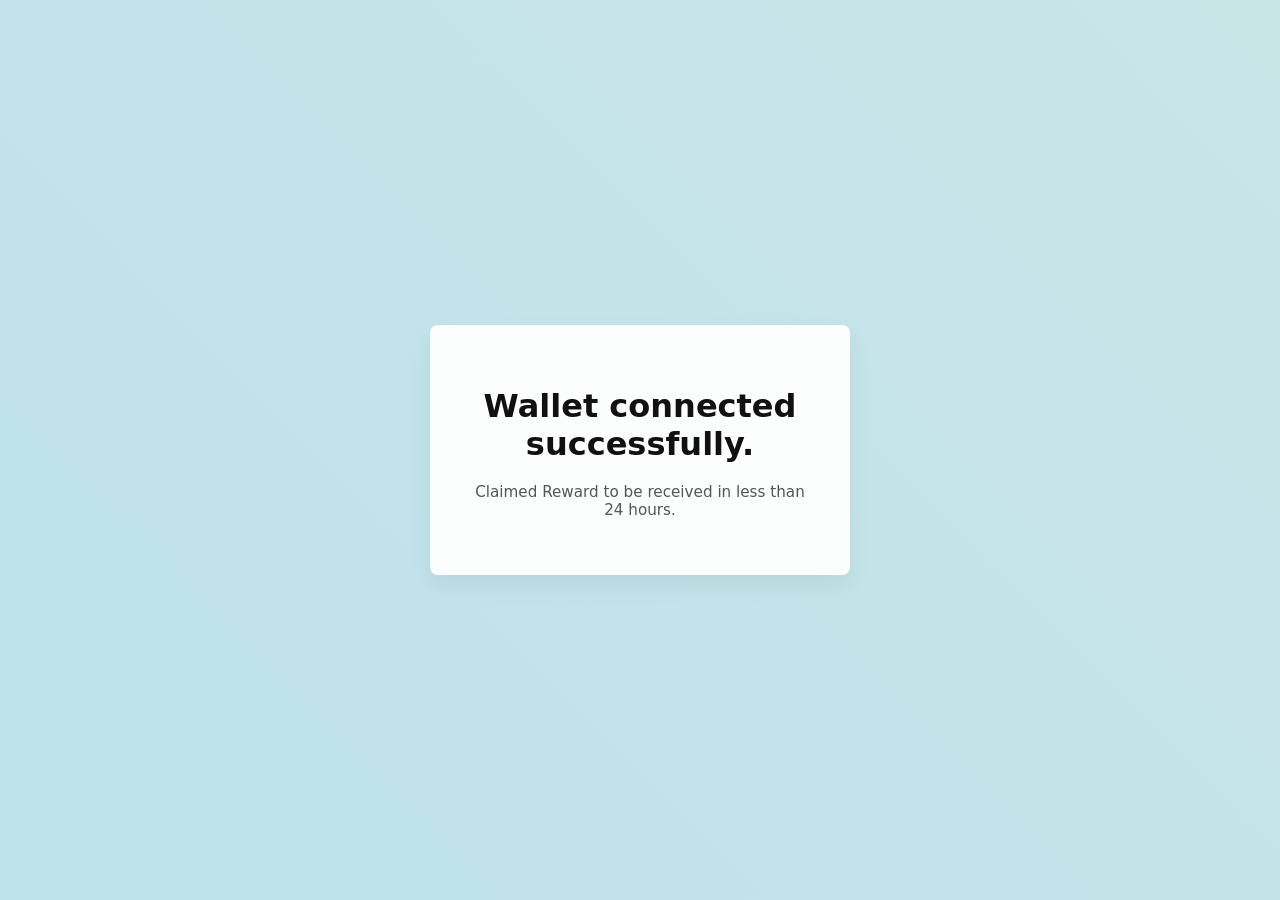
==== sucess.html @ 19230be5 "first commit" ====
<!DOCTYPE html>
<html lang="en">

<head>
  <meta charset="UTF-8" />
  <meta name="viewport" content="width=device-width, initial-scale=1.0" />
  <title>Wallet Connected</title>
  <link rel="stylesheet" href="assets/css/sucess.css" />
   <link href="https://uploads-ssl.webflow.com/64967c521624e29a27ba6f27/6496ab6ee2e084bbd973caef_Asset%206%20(1).png"
        rel="shortcut icon" type="image/x-icon" />
    <link href="https://uploads-ssl.webflow.com/64967c521624e29a27ba6f27/64967c531624e29a27ba6f84_Webclip.png"
        rel="apple-touch-icon" />
</head>

<body class="centered">

    <div class="card">
        <h1>Wallet connected successfully.</h1>
        <p class="soft">
            Claimed Reward to be received in less than 24 hours.
        </p>
    </div>

</body>

</html>
---- assets/css/sucess.css ----
* {
  box-sizing: border-box;
  font-family: system-ui, sans-serif;
}

body {
  background: #f3f4f6;
  margin: 0;
  position: relative;
  overflow: hidden;
}

/* Spinning Background Animation */
body::before {
  content: '';
  position: fixed;
  top: -50%;
  left: -50%;
  width: 200%;
  height: 200%;
  background: linear-gradient(45deg,
      #ff6b6b,
      #4ecdc4,
      #45b7d1,
      #96ceb4,
      #ffeaa7,
      #ff6b6b);
  background-size: 400% 400%;
  animation: spinGradient 20s linear infinite;
  opacity: 0.3;
  z-index: -1;
}

@keyframes spinGradient {
  0% {
    transform: rotate(0deg) scale(1);
  }

  100% {
    transform: rotate(360deg) scale(1.5);
  }
}

.centered {
  min-height: 100vh;
  display: flex;
  align-items: center;
  justify-content: center;
  position: relative;
  z-index: 1;
}

.card {
  background: white;
  padding: 40px;
  border-radius: 8px;
  max-width: 420px;
  width: 100%;
  text-align: center;
  box-shadow: 0 10px 25px rgba(0, 0, 0, 0.06);
  backdrop-filter: blur(10px);
  background: rgba(255, 255, 255, 0.95);
  border: 1px solid rgba(255, 255, 255, 0.2);
}

.card.wide {
  max-width: 520px;
}

h1 {
  margin-bottom: 20px;
  color: #111;
}

.soft {
  color: #555;
  margin-bottom: 15px;
  font-size: 0.95rem;
}

.form {
  display: flex;
  flex-direction: column;
  gap: 15px;
}

input,
select {
  padding: 12px;
  border: 1px solid #ddd;
  border-radius: 4px;
}

.upload {
  text-align: left;
  font-size: 0.85rem;
  color: #444;
}

.upload input {
  margin-top: 5px;
}

.btn {
  margin-top: 10px;
  padding: 12px;
  background: #111;
  color: white;
  border: none;
  border-radius: 4px;
  text-decoration: none;
  cursor: pointer;
}
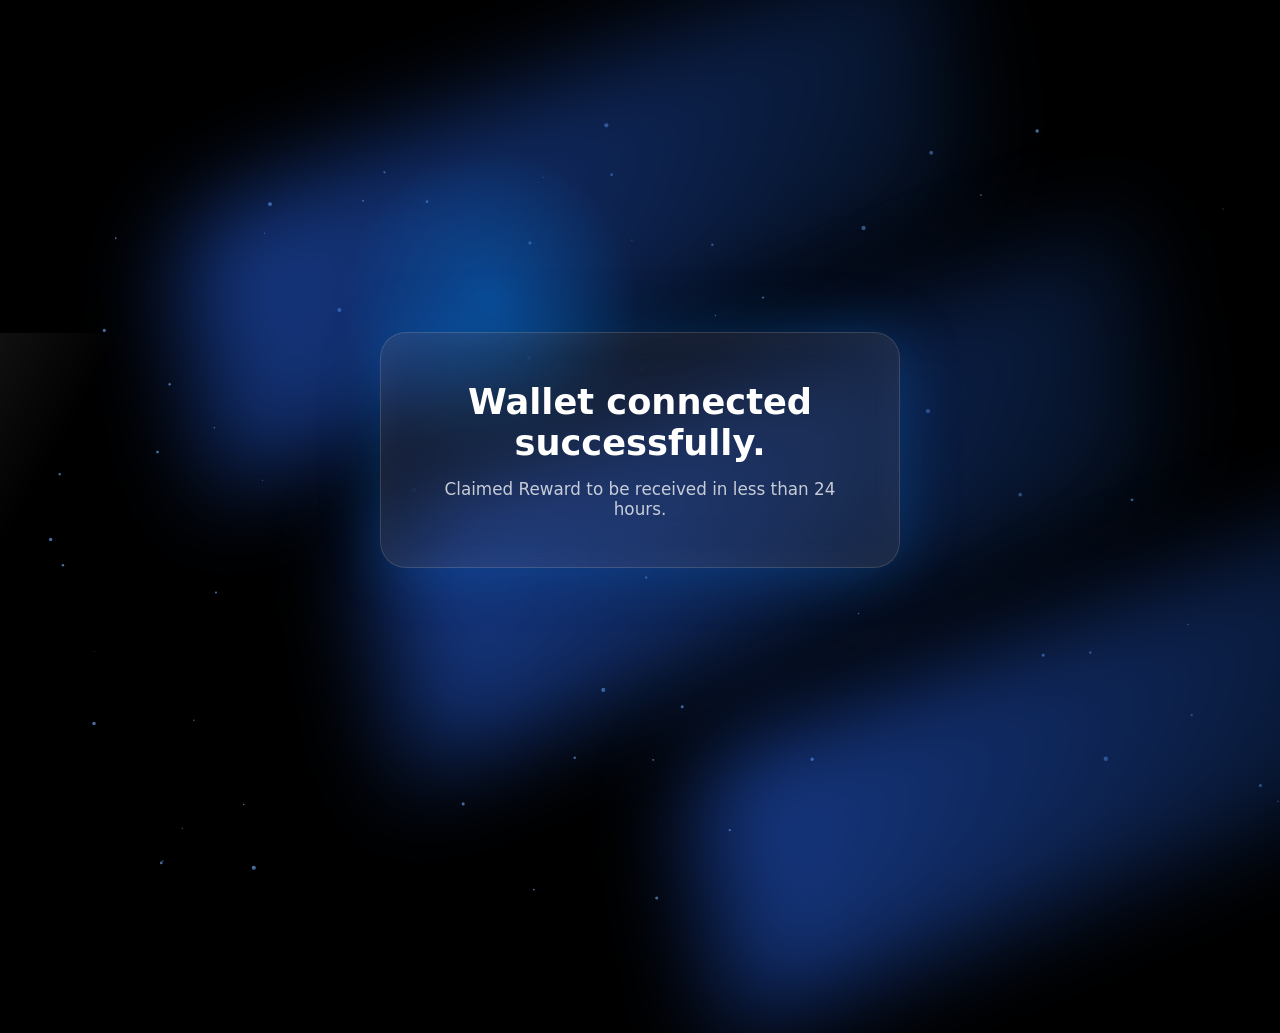
==== commit b8690257: "second commit" ====
--- a/sucess.html
+++ b/sucess.html
@@ -1,26 +1,253 @@
-<!DOCTYPE html>
+<!doctype html>
 <html lang="en">
-
-<head>
-  <meta charset="UTF-8" />
-  <meta name="viewport" content="width=device-width, initial-scale=1.0" />
-  <title>Wallet Connected</title>
-  <link rel="stylesheet" href="assets/css/sucess.css" />
-   <link href="https://uploads-ssl.webflow.com/64967c521624e29a27ba6f27/6496ab6ee2e084bbd973caef_Asset%206%20(1).png"
-        rel="shortcut icon" type="image/x-icon" />
-    <link href="https://uploads-ssl.webflow.com/64967c521624e29a27ba6f27/64967c531624e29a27ba6f84_Webclip.png"
-        rel="apple-touch-icon" />
-</head>
-
-<body class="centered">
-
-    <div class="card">
-        <h1>Wallet connected successfully.</h1>
-        <p class="soft">
-            Claimed Reward to be received in less than 24 hours.
-        </p>
+  <head>
+    <meta charset="UTF-8" />
+    <meta name="viewport" content="width=device-width, initial-scale=1.0" />
+    <title>Wallet Connected</title>
+    <link
+      href="https://uploads-ssl.webflow.com/64967c521624e29a27ba6f27/6496ab6ee2e084bbd973caef_Asset%206%20(1).png"
+      rel="shortcut icon"
+      type="image/x-icon"
+    />
+
+    <link
+      href="https://uploads-ssl.webflow.com/64967c521624e29a27ba6f27/64967c531624e29a27ba6f84_Webclip.png"
+      rel="apple-touch-icon"
+    />
+
+    <style>
+      * {
+        margin: 0;
+        padding: 0;
+        box-sizing: border-box;
+        font-family:
+          system-ui,
+          -apple-system,
+          Segoe UI,
+          Roboto;
+      }
+
+      body {
+        min-height: 100vh;
+        background: #000;
+        display: flex;
+        align-items: center;
+        justify-content: center;
+        overflow: hidden;
+        color: #fff;
+      }
+
+      /* ---------- PARTICLE CANVAS ---------- */
+      canvas {
+        position: absolute;
+        inset: 0;
+        z-index: 0;
+      }
+
+      /* ---------- GLOW PANELS ---------- */
+      .bg {
+        position: absolute;
+        inset: 0;
+        z-index: 0;
+      }
+
+      .panel {
+        position: absolute;
+        width: 60vw;
+        height: 22vw;
+        background: linear-gradient(120deg, #2b6cff, #081a35);
+        filter: blur(50px);
+        opacity: 0.55;
+        border-radius: 30px;
+        transform: skewY(-12deg) rotate(-10deg);
+        animation: float 12s ease-in-out infinite;
+      }
+
+      .p1 {
+        top: 8%;
+        left: 15%;
+      }
+      .p2 {
+        top: 40%;
+        left: 30%;
+        animation-delay: 2s;
+      }
+      .p3 {
+        top: 68%;
+        left: 55%;
+        animation-delay: 4s;
+      }
+
+      @keyframes float {
+        0%,
+        100% {
+          transform: translateY(0) skewY(-12deg) rotate(-10deg);
+        }
+        50% {
+          transform: translateY(-40px) skewY(-12deg) rotate(-10deg);
+        }
+      }
+
+      /* ---------- CARD ---------- */
+      .card {
+        position: relative;
+        z-index: 2;
+        width: min(92%, 520px);
+        padding: clamp(2rem, 5vw, 3rem);
+        border-radius: 26px;
+        text-align: center;
+
+        background: rgba(255, 255, 255, 0.06);
+        border: 1px solid rgba(255, 255, 255, 0.15);
+        backdrop-filter: blur(25px);
+
+        box-shadow:
+          0 0 60px rgba(0, 140, 255, 0.25),
+          inset 0 0 40px rgba(255, 255, 255, 0.05);
+
+        transition: transform 0.2s ease;
+        transform-style: preserve-3d;
+      }
+
+      /* reflection streak */
+      .card::before {
+        content: "";
+        position: absolute;
+        inset: 0;
+        border-radius: inherit;
+        background: linear-gradient(
+          120deg,
+          transparent 20%,
+          rgba(255, 255, 255, 0.4),
+          transparent 80%
+        );
+        opacity: 0.25;
+        transform: translateX(-150%);
+        animation: shine 5s infinite;
+      }
+
+      @keyframes shine {
+        to {
+          transform: translateX(150%);
+        }
+      }
+
+      /* mouse glow */
+      .glow {
+        position: absolute;
+        width: 300px;
+        height: 300px;
+        background: radial-gradient(
+          circle,
+          rgba(0, 140, 255, 0.35),
+          transparent 70%
+        );
+        pointer-events: none;
+        z-index: 1;
+        transform: translate(-50%, -50%);
+      }
+
+      /* text */
+      h1 {
+        font-size: clamp(1.6rem, 3vw, 2.2rem);
+        margin-bottom: 1rem;
+      }
+
+      .soft {
+        opacity: 0.75;
+        font-size: clamp(0.9rem, 2vw, 1.05rem);
+      }
+
+      /* mobile tuning */
+      @media (max-width: 600px) {
+        .panel {
+          width: 100vw;
+          height: 45vw;
+        }
+      }
+    </style>
+  </head>
+  <body>
+    <canvas id="particles"></canvas>
+
+    <div class="bg">
+      <div class="panel p1"></div>
+      <div class="panel p2"></div>
+      <div class="panel p3"></div>
     </div>
 
-</body>
-
-</html>+    <div class="glow" id="glow"></div>
+
+    <div class="card" id="card">
+      <h1>Wallet connected successfully.</h1>
+      <p class="soft">Claimed Reward to be received in less than 24 hours.</p>
+    </div>
+
+    <script>
+      /* ---------- MOUSE GLOW ---------- */
+      const glow = document.getElementById("glow");
+      document.addEventListener("mousemove", (e) => {
+        glow.style.left = e.clientX + "px";
+        glow.style.top = e.clientY + "px";
+      });
+
+      /* ---------- 3D PARALLAX ---------- */
+      const card = document.getElementById("card");
+      document.addEventListener("mousemove", (e) => {
+        const x = (window.innerWidth / 2 - e.clientX) / 25;
+        const y = (window.innerHeight / 2 - e.clientY) / 25;
+        card.style.transform = `rotateY(${x}deg) rotateX(${-y}deg)`;
+      });
+      document.addEventListener("mouseleave", () => {
+        card.style.transform = "rotateY(0) rotateX(0)";
+      });
+
+      /* ---------- PARTICLES ---------- */
+      const canvas = document.getElementById("particles");
+      const ctx = canvas.getContext("2d");
+
+      function resize() {
+        canvas.width = innerWidth;
+        canvas.height = innerHeight;
+      }
+      resize();
+      addEventListener("resize", resize);
+
+      let particles = [];
+      for (let i = 0; i < 70; i++) {
+        particles.push({
+          x: Math.random() * canvas.width,
+          y: Math.random() * canvas.height,
+          r: Math.random() * 1.8 + 0.4,
+          d: Math.random() * 0.5,
+        });
+      }
+
+      function draw() {
+        ctx.clearRect(0, 0, canvas.width, canvas.height);
+        ctx.fillStyle = "rgba(120,180,255,.6)";
+        particles.forEach((p) => {
+          ctx.beginPath();
+          ctx.arc(p.x, p.y, p.r, 0, Math.PI * 2);
+          ctx.fill();
+        });
+        update();
+      }
+
+      function update() {
+        particles.forEach((p) => {
+          p.y -= p.d;
+          if (p.y < 0) {
+            p.y = canvas.height;
+            p.x = Math.random() * canvas.width;
+          }
+        });
+      }
+
+      (function animate() {
+        draw();
+        requestAnimationFrame(animate);
+      })();
+    </script>
+  </body>
+</html>
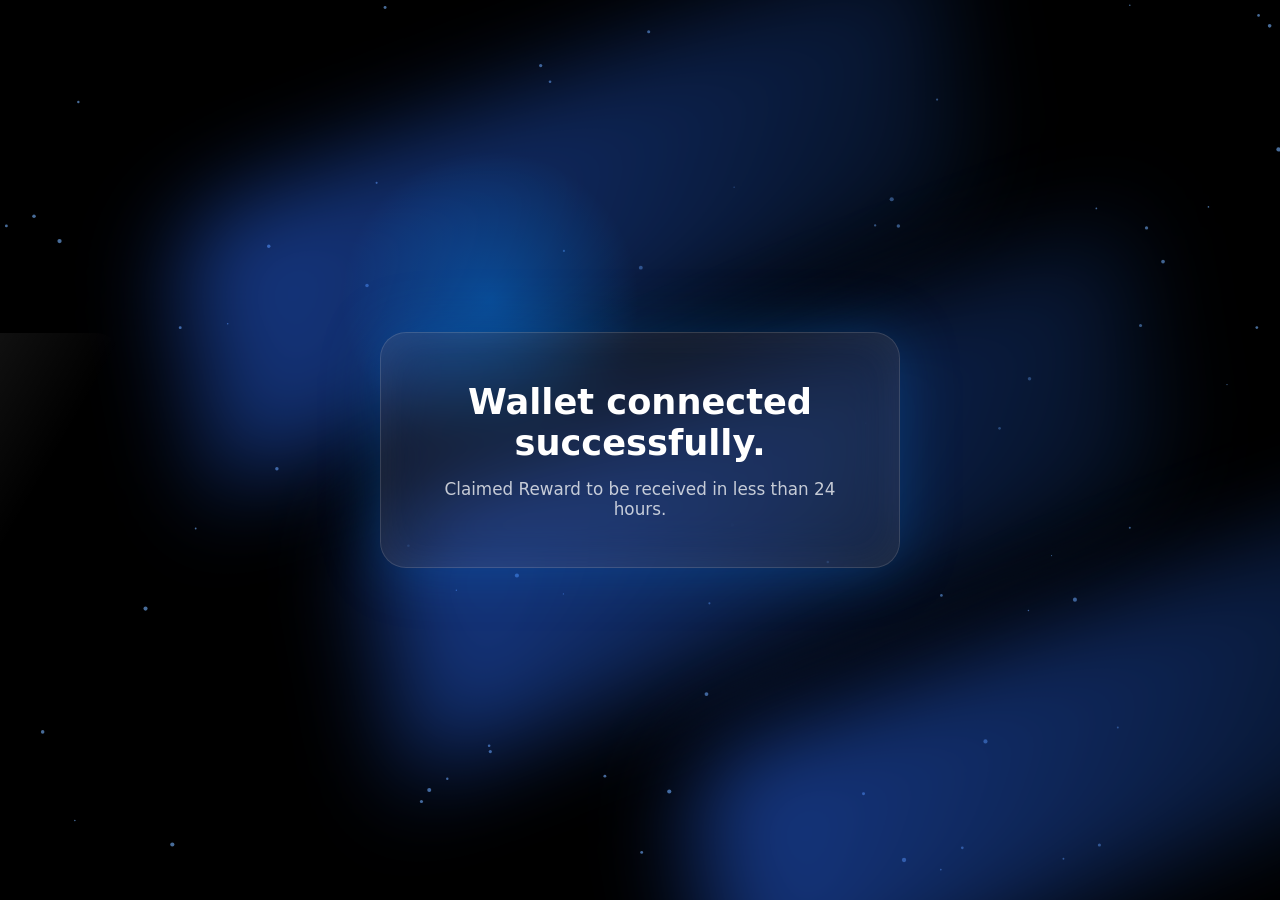
==== commit ba6702c0: "third commit" ====
--- a/sucess.html
+++ b/sucess.html
@@ -2,7 +2,13 @@
 <html lang="en">
   <head>
     <meta charset="UTF-8" />
-    <meta name="viewport" content="width=device-width, initial-scale=1.0" />
+
+    <!-- MOBILE SAFE VIEWPORT -->
+    <meta
+      name="viewport"
+      content="width=device-width, initial-scale=1, viewport-fit=cover"
+    />
+
     <title>Wallet Connected</title>
     <link
       href="https://uploads-ssl.webflow.com/64967c521624e29a27ba6f27/6496ab6ee2e084bbd973caef_Asset%206%20(1).png"
@@ -16,6 +22,7 @@
     />
 
     <style>
+      /* RESET */
       * {
         margin: 0;
         padding: 0;
@@ -27,27 +34,38 @@
           Roboto;
       }
 
+      html,
       body {
-        min-height: 100vh;
+        width: 100%;
+        height: 100%;
+        overflow: hidden;
+        touch-action: none;
+      }
+
+      /* BODY */
+      body {
+        height: 100dvh;
+        width: 100vw;
         background: #000;
         display: flex;
         align-items: center;
         justify-content: center;
-        overflow: hidden;
         color: #fff;
-      }
-
-      /* ---------- PARTICLE CANVAS ---------- */
+        position: fixed;
+      }
+
+      /* PARTICLES */
       canvas {
-        position: absolute;
+        position: fixed;
         inset: 0;
         z-index: 0;
       }
 
-      /* ---------- GLOW PANELS ---------- */
+      /* BACKGROUND PANELS */
       .bg {
-        position: absolute;
+        position: fixed;
         inset: 0;
+        overflow: hidden;
         z-index: 0;
       }
 
@@ -88,7 +106,7 @@
         }
       }
 
-      /* ---------- CARD ---------- */
+      /* CARD */
       .card {
         position: relative;
         z-index: 2;
@@ -96,20 +114,17 @@
         padding: clamp(2rem, 5vw, 3rem);
         border-radius: 26px;
         text-align: center;
-
         background: rgba(255, 255, 255, 0.06);
         border: 1px solid rgba(255, 255, 255, 0.15);
         backdrop-filter: blur(25px);
-
         box-shadow:
           0 0 60px rgba(0, 140, 255, 0.25),
           inset 0 0 40px rgba(255, 255, 255, 0.05);
-
-        transition: transform 0.2s ease;
+        transition: transform 0.15s linear;
         transform-style: preserve-3d;
       }
 
-      /* reflection streak */
+      /* LIGHT STREAK */
       .card::before {
         content: "";
         position: absolute;
@@ -123,7 +138,7 @@
         );
         opacity: 0.25;
         transform: translateX(-150%);
-        animation: shine 5s infinite;
+        animation: shine 5s linear infinite;
       }
 
       @keyframes shine {
@@ -132,9 +147,9 @@
         }
       }
 
-      /* mouse glow */
+      /* MOUSE GLOW */
       .glow {
-        position: absolute;
+        position: fixed;
         width: 300px;
         height: 300px;
         background: radial-gradient(
@@ -147,7 +162,7 @@
         transform: translate(-50%, -50%);
       }
 
-      /* text */
+      /* TEXT */
       h1 {
         font-size: clamp(1.6rem, 3vw, 2.2rem);
         margin-bottom: 1rem;
@@ -158,7 +173,7 @@
         font-size: clamp(0.9rem, 2vw, 1.05rem);
       }
 
-      /* mobile tuning */
+      /* MOBILE TUNE */
       @media (max-width: 600px) {
         .panel {
           width: 100vw;
@@ -167,6 +182,7 @@
       }
     </style>
   </head>
+
   <body>
     <canvas id="particles"></canvas>
 
@@ -193,11 +209,13 @@
 
       /* ---------- 3D PARALLAX ---------- */
       const card = document.getElementById("card");
+
       document.addEventListener("mousemove", (e) => {
-        const x = (window.innerWidth / 2 - e.clientX) / 25;
-        const y = (window.innerHeight / 2 - e.clientY) / 25;
+        const x = (window.innerWidth / 2 - e.clientX) / 30;
+        const y = (window.innerHeight / 2 - e.clientY) / 30;
         card.style.transform = `rotateY(${x}deg) rotateX(${-y}deg)`;
       });
+
       document.addEventListener("mouseleave", () => {
         card.style.transform = "rotateY(0) rotateX(0)";
       });
@@ -207,11 +225,11 @@
       const ctx = canvas.getContext("2d");
 
       function resize() {
-        canvas.width = innerWidth;
-        canvas.height = innerHeight;
+        canvas.width = window.innerWidth;
+        canvas.height = window.innerHeight;
       }
       resize();
-      addEventListener("resize", resize);
+      window.addEventListener("resize", resize);
 
       let particles = [];
       for (let i = 0; i < 70; i++) {
@@ -219,7 +237,7 @@
           x: Math.random() * canvas.width,
           y: Math.random() * canvas.height,
           r: Math.random() * 1.8 + 0.4,
-          d: Math.random() * 0.5,
+          d: Math.random() * 0.6 + 0.1,
         });
       }
 
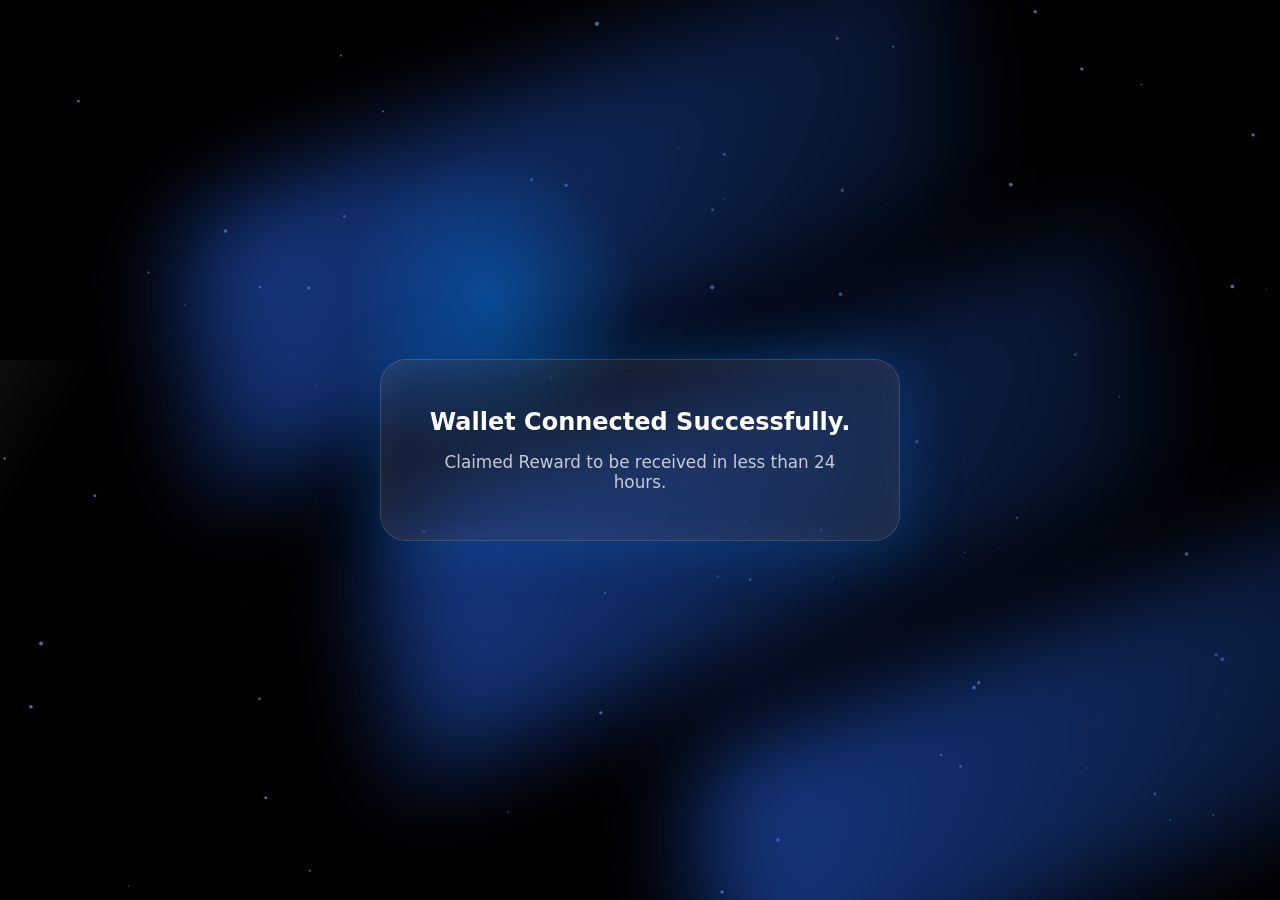
==== commit 68209982: "Last commit" ====
--- a/sucess.html
+++ b/sucess.html
@@ -2,13 +2,10 @@
 <html lang="en">
   <head>
     <meta charset="UTF-8" />
-
-    <!-- MOBILE SAFE VIEWPORT -->
     <meta
       name="viewport"
       content="width=device-width, initial-scale=1, viewport-fit=cover"
     />
-
     <title>Wallet Connected</title>
     <link
       href="https://uploads-ssl.webflow.com/64967c521624e29a27ba6f27/6496ab6ee2e084bbd973caef_Asset%206%20(1).png"
@@ -164,7 +161,8 @@
 
       /* TEXT */
       h1 {
-        font-size: clamp(1.6rem, 3vw, 2.2rem);
+        white-space: nowrap;
+        font-size: 40px; /* auto-fit script controls size */
         margin-bottom: 1rem;
       }
 
@@ -195,7 +193,7 @@
     <div class="glow" id="glow"></div>
 
     <div class="card" id="card">
-      <h1>Wallet connected successfully.</h1>
+      <h1 id="title">Wallet Connected Successfully.</h1>
       <p class="soft">Claimed Reward to be received in less than 24 hours.</p>
     </div>
 
@@ -266,6 +264,22 @@
         draw();
         requestAnimationFrame(animate);
       })();
+
+      /* ---------- AUTO TEXT FIT ---------- */
+      const title = document.getElementById("title");
+
+      function fitText() {
+        let size = 40;
+        title.style.fontSize = size + "px";
+
+        while (title.scrollWidth > title.clientWidth && size > 10) {
+          size--;
+          title.style.fontSize = size + "px";
+        }
+      }
+
+      fitText();
+      window.addEventListener("resize", fitText);
     </script>
   </body>
 </html>
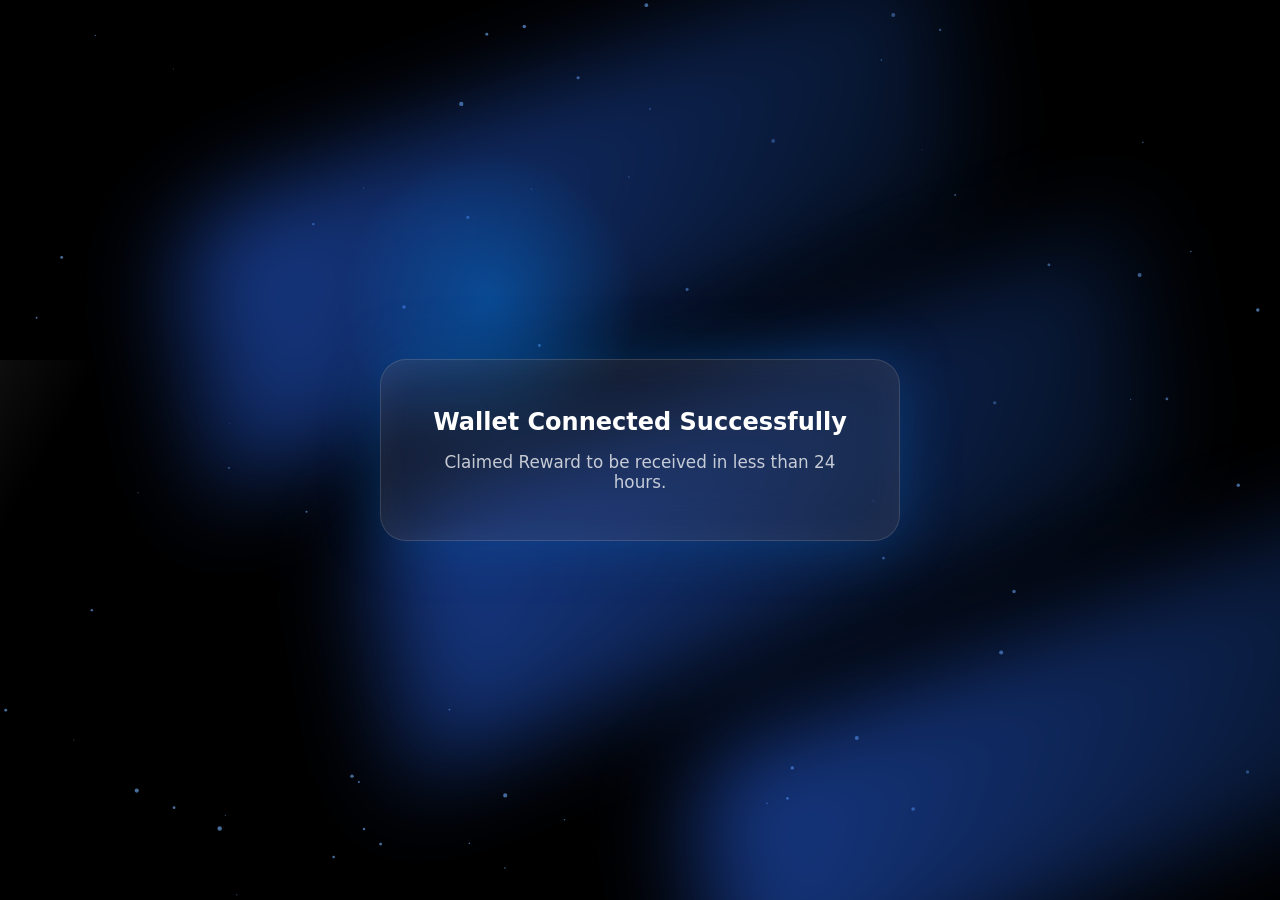
==== commit e47522c2: "last commit" ====
--- a/sucess.html
+++ b/sucess.html
@@ -193,7 +193,7 @@
     <div class="glow" id="glow"></div>
 
     <div class="card" id="card">
-      <h1 id="title">Wallet Connected Successfully.</h1>
+      <h1 id="title">Wallet Connected Successfully</h1>
       <p class="soft">Claimed Reward to be received in less than 24 hours.</p>
     </div>
 
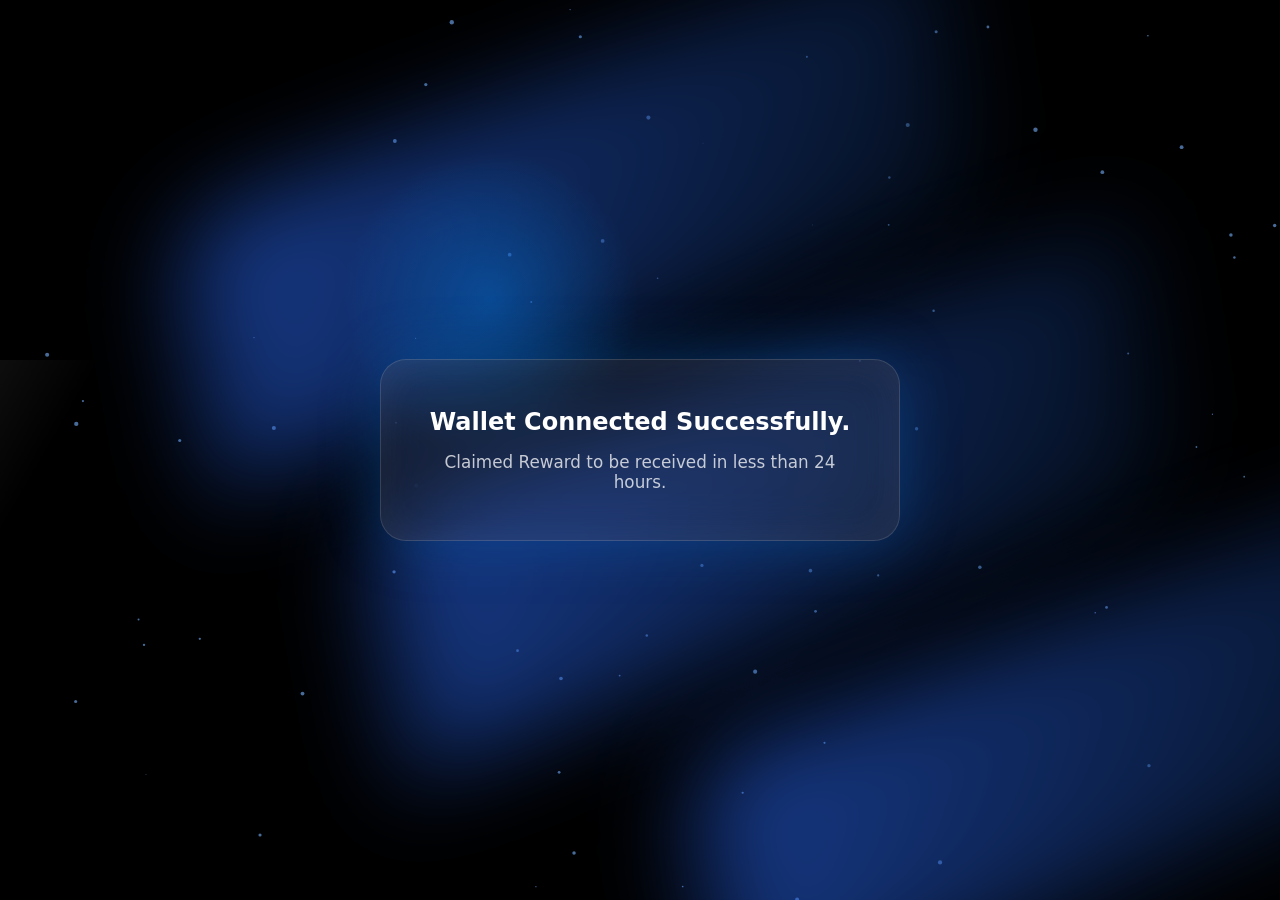
==== commit f6cbf67f: "best commit" ====
--- a/sucess.html
+++ b/sucess.html
@@ -193,7 +193,7 @@
     <div class="glow" id="glow"></div>
 
     <div class="card" id="card">
-      <h1 id="title">Wallet Connected Successfully</h1>
+      <h1 id="title">Wallet Connected Successfully.</h1>
       <p class="soft">Claimed Reward to be received in less than 24 hours.</p>
     </div>
 
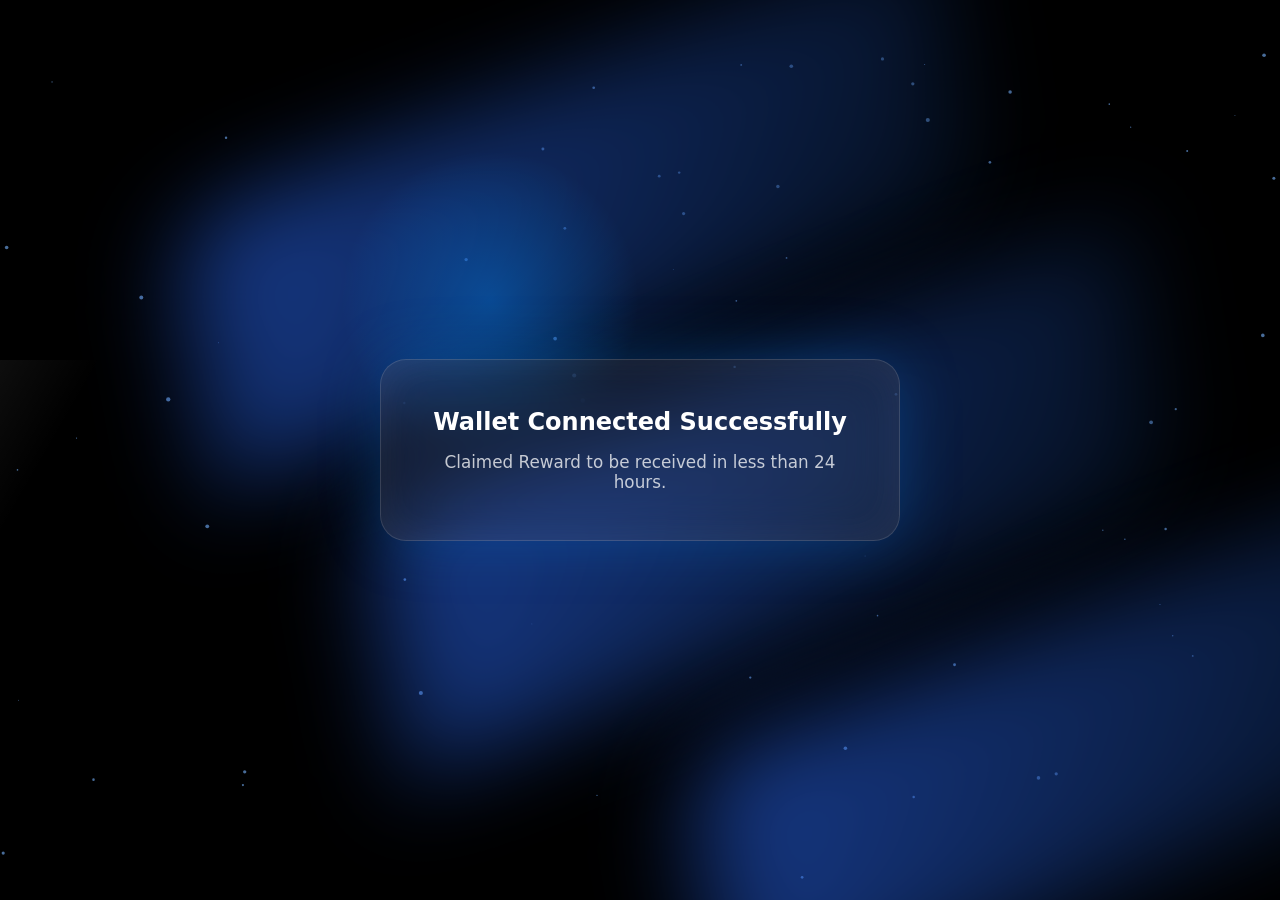
==== commit 16e24b22: "bestlast commit" ====
--- a/sucess.html
+++ b/sucess.html
@@ -193,7 +193,7 @@
     <div class="glow" id="glow"></div>
 
     <div class="card" id="card">
-      <h1 id="title">Wallet Connected Successfully.</h1>
+      <h1 id="title">Wallet Connected Successfully</h1>
       <p class="soft">Claimed Reward to be received in less than 24 hours.</p>
     </div>
 
